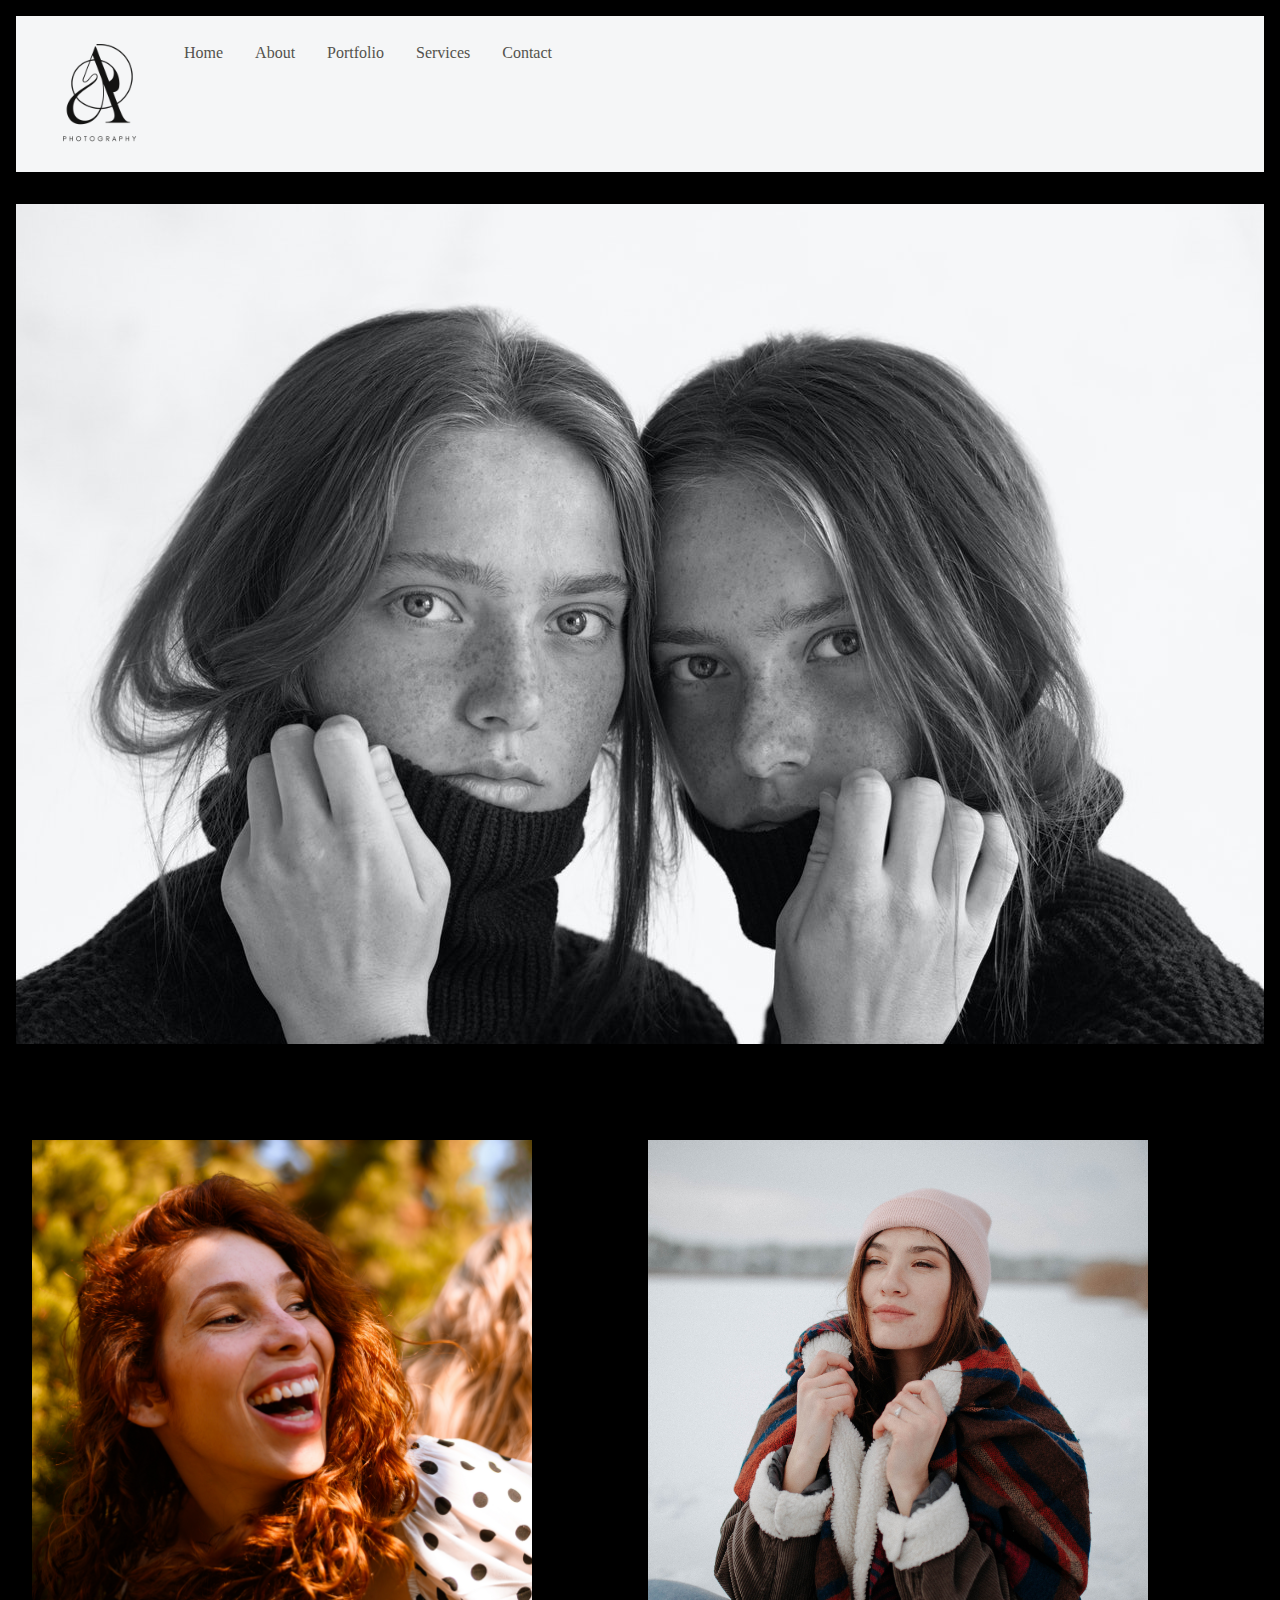
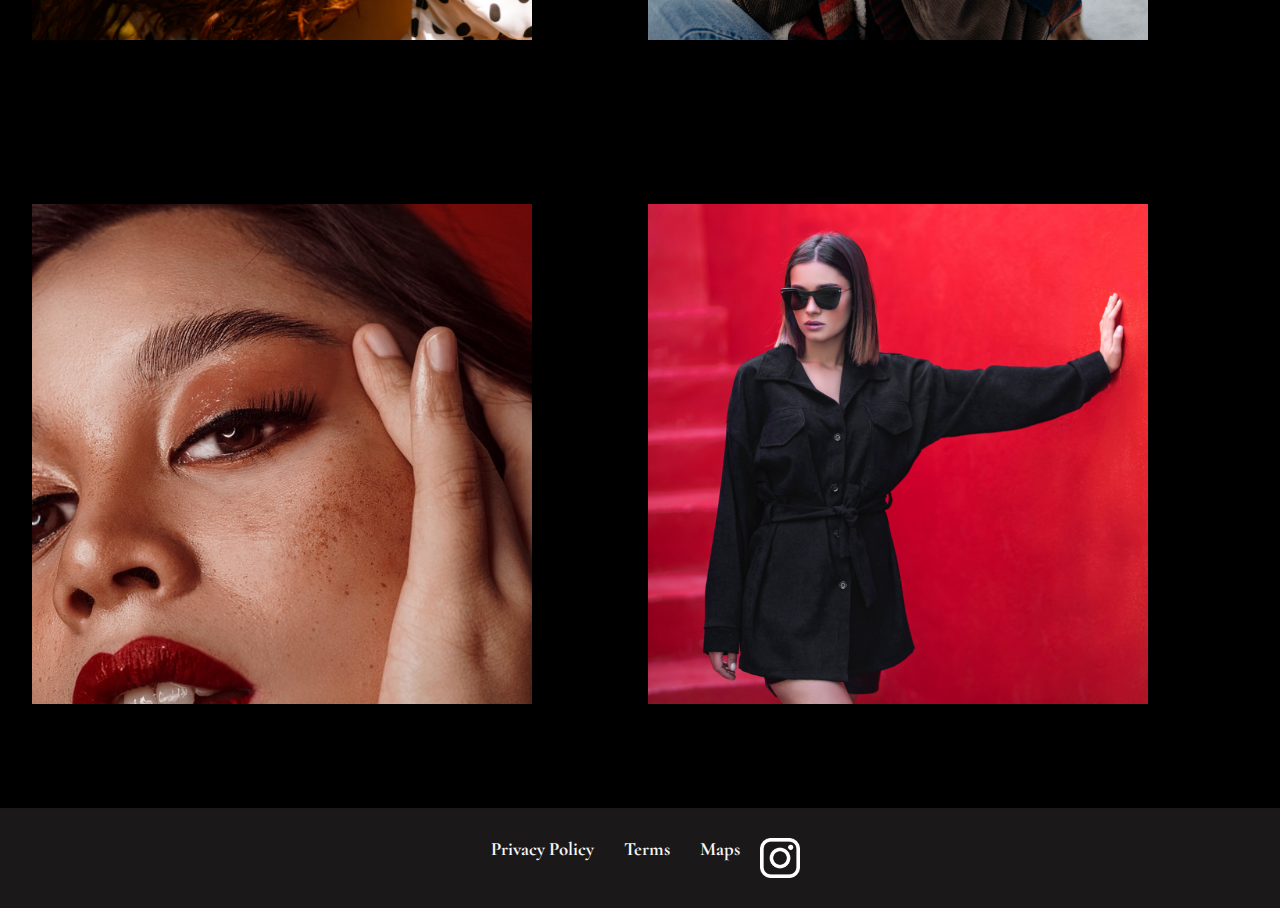
==== index.html @ 036cdefa "first commit" ====
<!DOCTYPE html>
<html lang="en">
<head>
    <meta charset="UTF-8">
    <meta http-equiv="X-UA-Compatible" content="IE=edge">
    <meta name="viewport" content="width=device-width, initial-scale=1.0">
    <link rel="stylesheet" href="./style.css">
    <title>Document</title>

</head>
<body>


  <nav class="navegador">
     <ul>
    <li>
    <a  href="./sections/home.html"> <img class="logo1" src="./media/logo.1.png"></a>
    </li>
     <li>
    <a href="./sections/home.html">Home</a>
     </li>
     <li>
    <a href="./sections/about.html">About</a>
     </li>
     <li>
    <a href="./sections/portfolio.html">Portfolio</a>
     </li>
     <li>
    <a href="./sections/services.html">Services</a>
     </li>
     <li>
    <a href="./sections/contact.html">Contact</a>
     </li>
     </ul>
    
    </nav>
  

    <div>
        <header>
        <div class="background" img style="background-image: url(./media/bg.bnw.jpg) ;">
        </header> 
    </div>

    <div>
        <img class="portfolio" src="./media/item4.jpg" alt="image" width="500" height="500">
        <img class="portfolio" src="./media/item5.jpg" alt="image" width="500" height="500">
        <img class="portfolio" src="./media/item6.jpg" alt="image" width="500" height="500">
        <img class="portfolio" src="./media/item9.jpg" alt="image" width="500" height="500">
    </div>

   
    <footer class="footer">
        <p>
        <h3>Privacy Policy</h3>
        </p>
        <p>
        <h3>Terms</h3>
        </p>
        <p>
        <h3>Maps</h3>
        </p>
        <img src="../media/instagram.png" alt="" width="40px height"=40px>
    </footer>
        
        
        
    


</body>
</html>
---- style.css ----
@import url('https://fonts.googleapis.com/css2?family=Caveat:wght@700&family=Kite+One&family=Poiret+One&family=Raleway:wght@100&display=swap');
@import url('https://fonts.googleapis.com/css2?family=Caveat:wght@700&family=Cormorant+Garamond&family=Kite+One&family=Poiret+One&family=Raleway:wght@100&display=swap');


*{
    padding: 0px;
    margin: 0px;
}
body{
  background-color: black;
  color: #f5f6f7;
}
nav{
  display: grid;
  padding: 1em;
}
header{
  padding: 1em; 
}
.navegador ul {
  display: -webkit-inline-box;
  grid-template-rows: 1fr;
  list-style: none;
  padding: 20px;
  background: #f5f6f7;
   
}
.navegador .logo1{
  width: 100px;
  height: 100px;
}
.navegador li a {
  color: #53524d;
  display: flex;
  text-decoration: none;
  padding: .5em 1em;  
}
.navegador li a:hover {
  background: rgba(160, 154, 154, 0.541);
  color: white; 
}
.background{
  display: flex;
  padding: 20px;
  width: 1250;
  height: 800px;
}
.section{
  padding: 50px;
  text-align: center;
  font-size: 50px;
  font-family: 'Cormorant Garamond', serif;
}  
.portfolio{
  display: flex;
  display: inline-flex;
  gap: 2em;
  padding: 5em;
  padding-left: 2em;
  justify-content: center;
}
.portfolio:hover {
  filter: grayscale(100%);
  transform: scale(1.04);
}
.footer {
  display: flex;
  margin-top:20px;
  padding:30px;
  gap:10px;
  justify-content: center;
  text-align: center;
  background-color: #1a1818;
  font-family: 'Cormorant Garamond', serif;
}
.grid-item:hover {
  filter: grayscale(100%);
  transform: scale(1.04);
}
.grid-container{
  display: grid;
  grid-template-columns: repeat(auto-fill, minmax(500px, 1fr));
  grid-auto-rows: minmax(500px, auto);
  gap: 20px;
  padding: 20px;
  grid-auto-flow: dense;
}

/*MOBILE*/
@media screen and (max-width: 320px){ 
  .navegador ul{
    display: flex;
    
    flex-direction: column;
    background-color: rgba(255, 255, 255, 0.548); 
    }
  .background{
    padding: 20px;
    width: 500px;
    height: 400px; 
    }
  .portfolio{
    display: flex;
    flex-direction: column;
    } 
    .tall {
      grid-row: span 2;
    }
  }
/*TABLET*/
@media screen and (max-width: 600px){ 
.navegador ul{
  flex-direction: column;
  background-color: black ;
  text-decoration-color: white;
  }
.background{
  padding: 20px;
  width: 850px;
  height: 600px; 
  }
.portfolio{
  display: flex;
  display: inline-block;
  }
  .tall {
    grid-row: span 2;
  }
}
/*LAPTOP*/
@media screen and (max-width: 1024px){ 
  .navegador ul{
    display: flex;
    display: inline-flexbox;
    background-color: white;
    }
  .background{
    padding: 20px;
    width: 1250px;
    height: 800px; 
    }
  .portfolio{
    display: flex;
    display: inline-block;
    }
    .tall {
      grid-row: span 2;
    }
  }
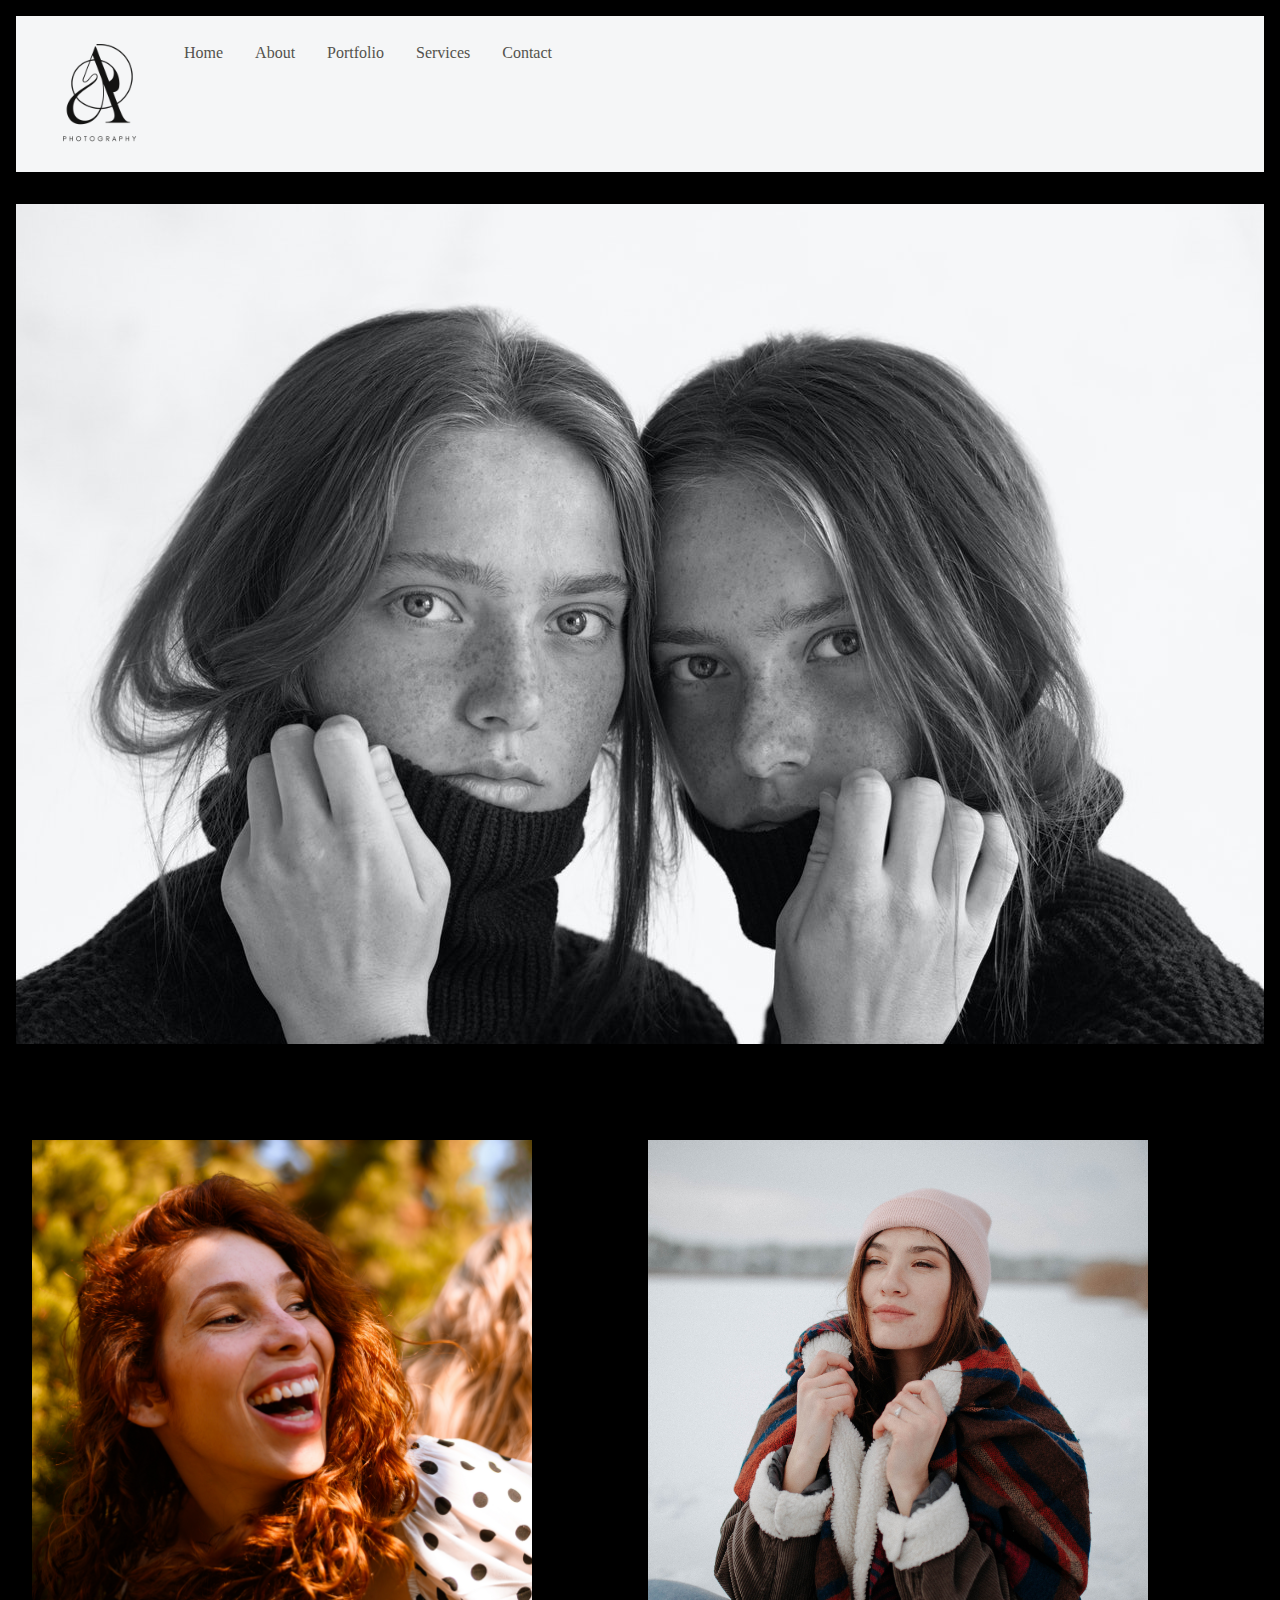
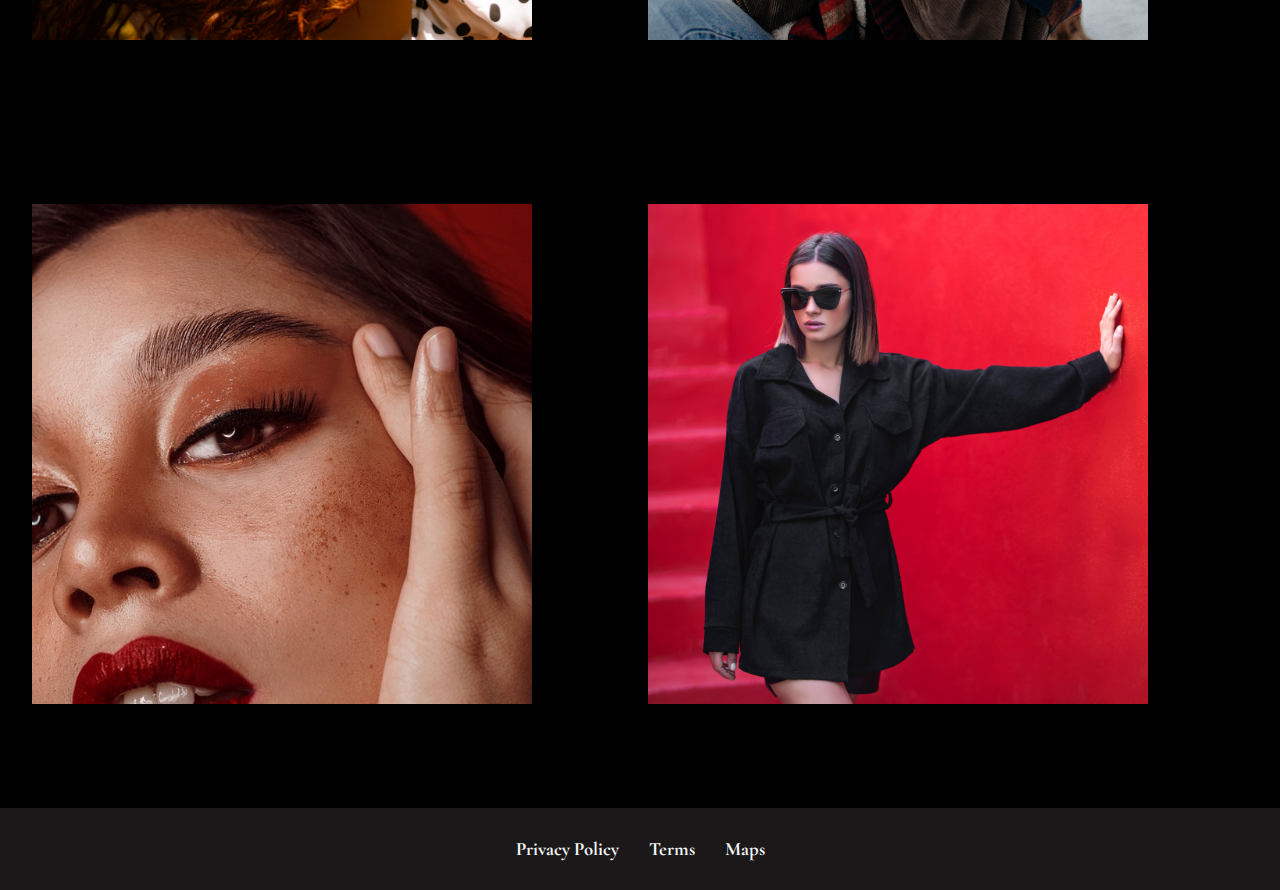
==== commit 7eebbf07: "about style" ====
--- a/index.html
+++ b/index.html
@@ -60,7 +60,7 @@
         <p>
         <h3>Maps</h3>
         </p>
-        <img src="../media/instagram.png" alt="" width="40px height"=40px>
+        <img src="../media/instagram.png" alt="" width="40px height=40px>
     </footer>
         
         
--- a/style.css
+++ b/style.css
@@ -86,6 +86,72 @@
   grid-auto-flow: dense;
 }
 
+
+}
+.box-image{
+  width: 500px;
+  height: auto;
+  
+}   
+
+.theBox1{
+        
+        width: 500px;
+        height: 600px;
+        border-radius: 5px;
+        overflow: hidden;
+        position: relative;
+        margin: 10px 0px 40px 15px;
+        display:inline-block;
+    }
+
+    .txtBox1{
+        padding:20px;
+        position: absolute;
+        height: auto;
+        width: 100%;
+        background-color:white;
+        bottom: 0; 
+    }
+
+
+    .theBox3{
+  
+      width: 500px;
+      height: 600px;
+      border-radius: 5px;
+      overflow: hidden;
+      position: relative;
+      margin: 10px 0px 40px 15px;
+      display:inline-block;
+  }
+
+  .txtBox3{
+      padding:20px;
+      position: absolute;
+      height: auto;
+      width: 100%;
+      background-color:white;
+      bottom: 0; 
+  }    
+h5{ 
+        padding:0px;
+        margin:10px 20px 10px 15px;
+        font-size:50px;
+        font-family: 'Cormorant Garamond', serif;
+        text-transform:uppercase;
+        color:rgb(26, 25, 25);
+    }
+
+h4{ 
+        padding:0px;
+        margin:10px 20px 50px 20px;
+        font-size:13;
+        font-weight:bold;
+        color:rgb(20, 20, 20);
+    }
+
+    
 /*MOBILE*/
 @media screen and (max-width: 320px){ 
   .navegador ul{
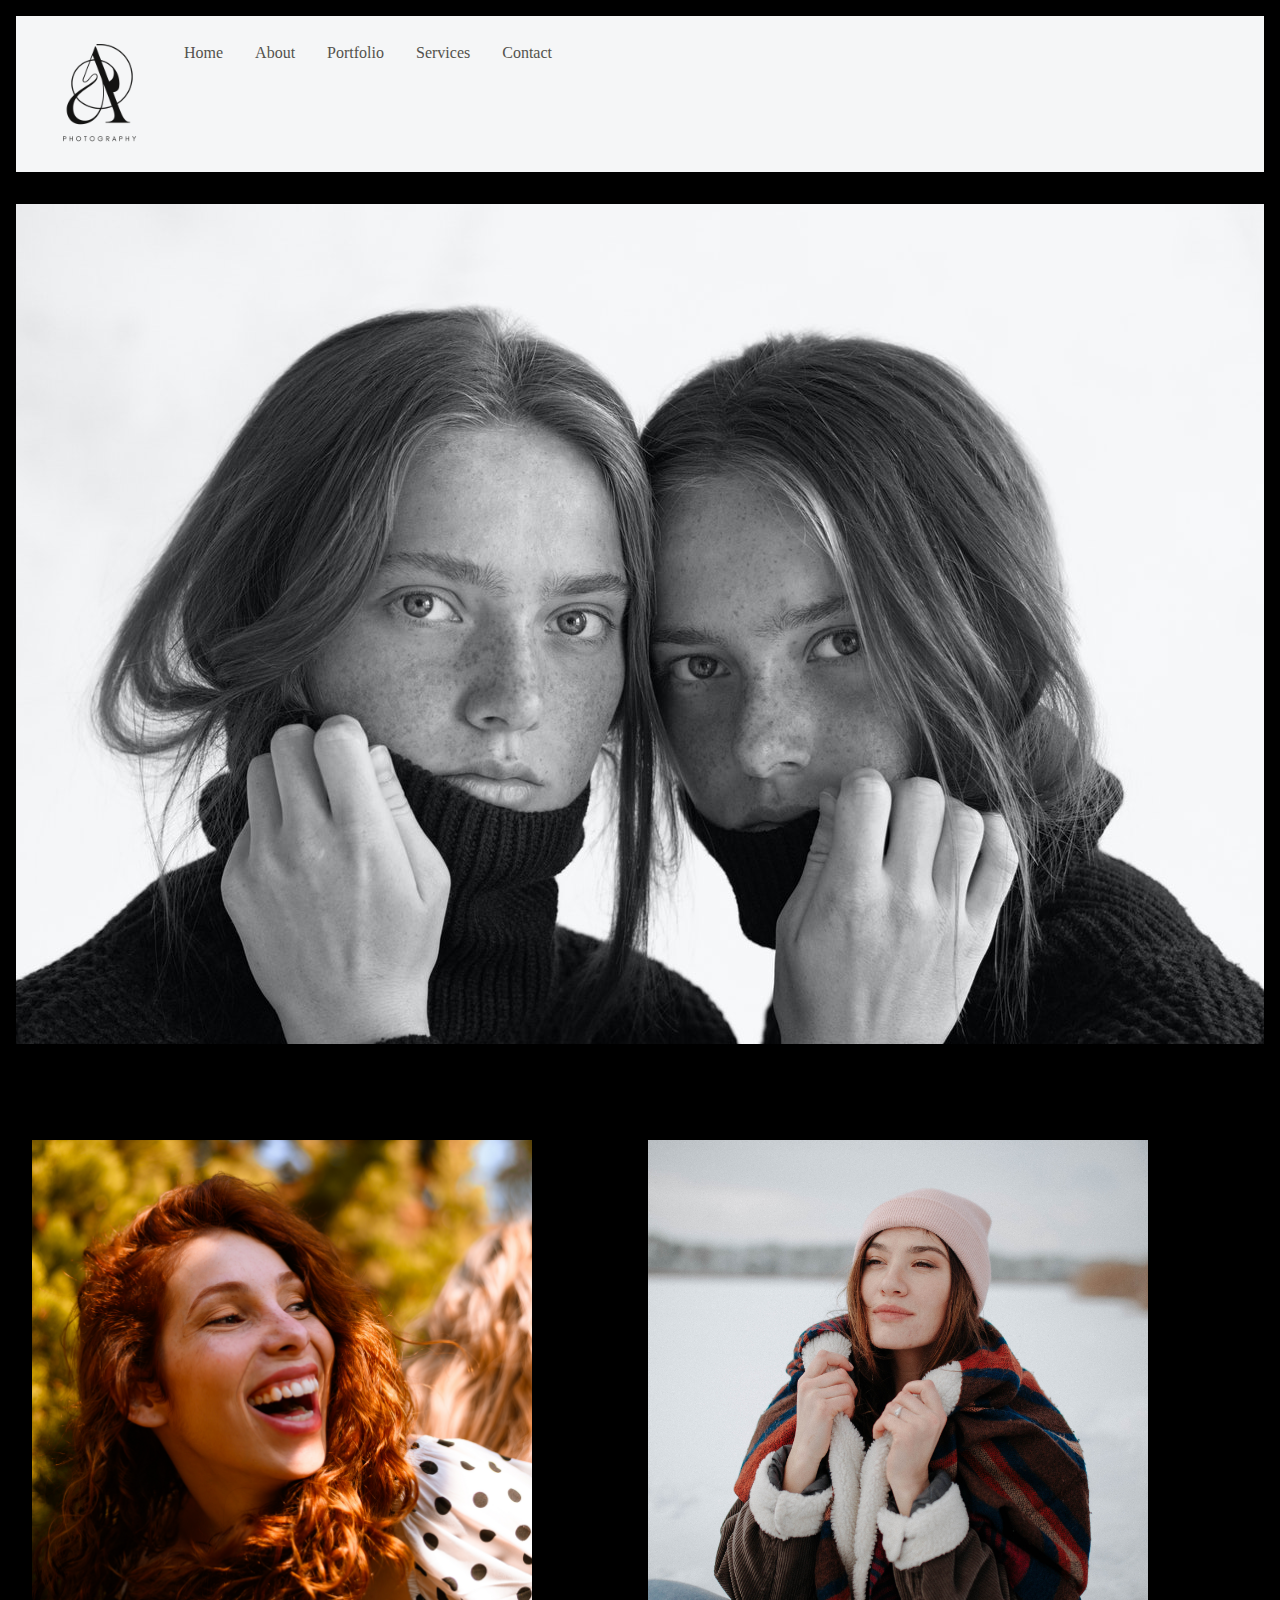
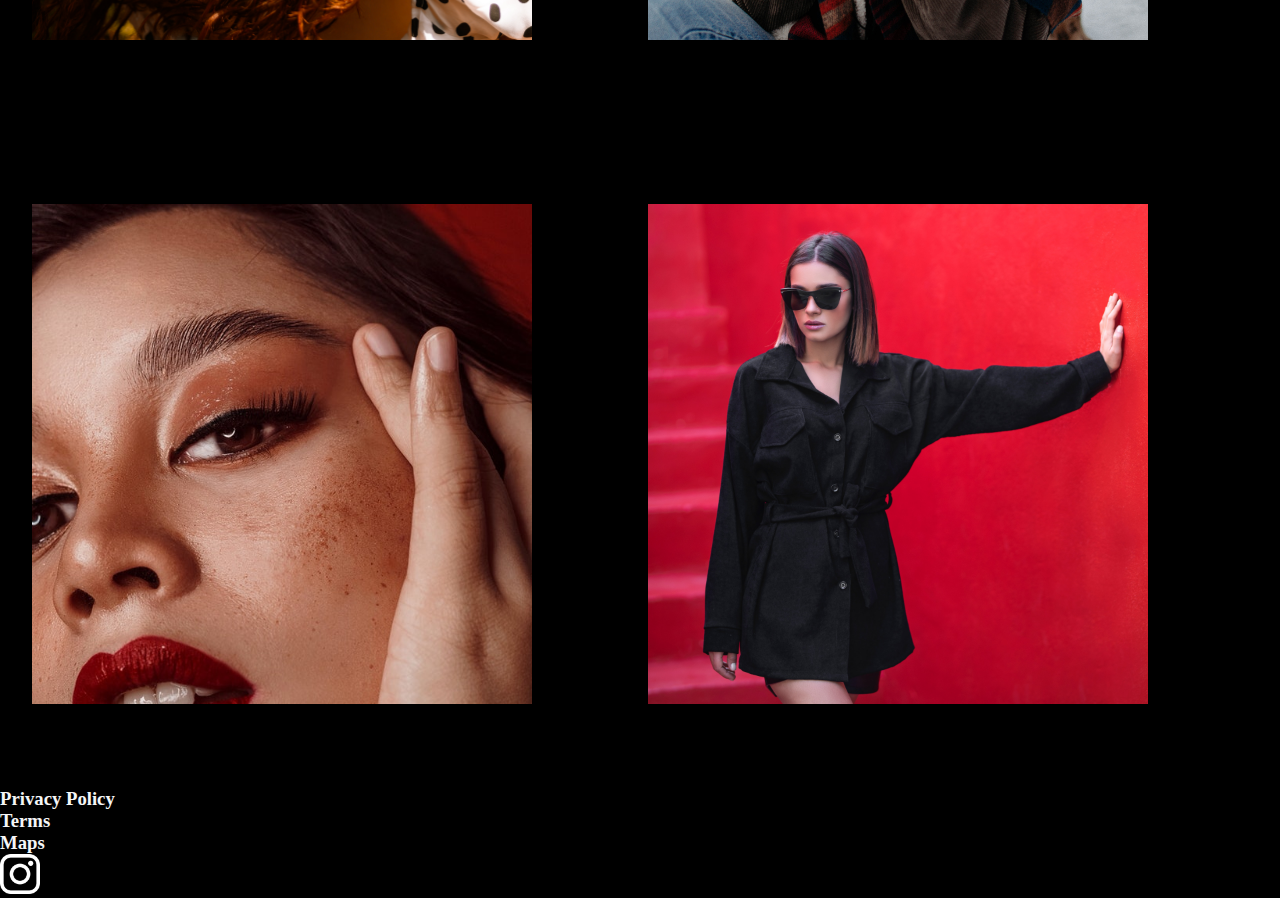
==== commit 53fab5e3: "about" ====
--- a/index.html
+++ b/index.html
@@ -50,7 +50,7 @@
     </div>
 
    
-    <footer class="footer">
+    <footer>
         <p>
         <h3>Privacy Policy</h3>
         </p>
@@ -60,7 +60,7 @@
         <p>
         <h3>Maps</h3>
         </p>
-        <img src="../media/instagram.png" alt="" width="40px height=40px>
+        <img src="../media/instagram.png" alt=" "width="40px height= "40px>
     </footer>
         
         
--- a/style.css
+++ b/style.css
@@ -22,8 +22,7 @@
   grid-template-rows: 1fr;
   list-style: none;
   padding: 20px;
-  background: #f5f6f7;
-   
+  background: #f5f6f7;  
 }
 .navegador .logo1{
   width: 100px;
@@ -70,7 +69,7 @@
   gap:10px;
   justify-content: center;
   text-align: center;
-  background-color: #1a1818;
+  background-color: #fff8f8;
   font-family: 'Cormorant Garamond', serif;
 }
 .grid-item:hover {
@@ -87,11 +86,9 @@
 }
 
 
-}
 .box-image{
   width: 500px;
-  height: auto;
-  
+  height: auto; 
 }   
 
 .theBox1{
@@ -105,50 +102,49 @@
         display:inline-block;
     }
 
-    .txtBox1{
-        padding:20px;
-        position: absolute;
-        height: auto;
-        width: 100%;
-        background-color:white;
-        bottom: 0; 
-    }
-
-
-    .theBox3{
-  
-      width: 500px;
-      height: 600px;
-      border-radius: 5px;
-      overflow: hidden;
-      position: relative;
-      margin: 10px 0px 40px 15px;
-      display:inline-block;
-  }
-
-  .txtBox3{
-      padding:20px;
-      position: absolute;
-      height: auto;
-      width: 100%;
-      background-color:white;
-      bottom: 0; 
+.txtBox1{
+  padding:20px;
+  position: absolute;
+  height: auto;
+  width: 100%;
+  background-color:white;
+  bottom: 0; 
+  }
+
+
+.theBox3{
+  width: 500px;
+  height: 600px;
+  border-radius: 5px;
+  overflow: hidden;
+  position: relative;
+  margin: 10px 0px 40px 15px;
+  display:inline-block;
+  }
+
+.txtBox3{
+  padding:20px;
+  position: absolute;
+  height: auto;
+  width: 100%;
+  background-color:white;
+  bottom: 0; 
   }    
 h5{ 
-        padding:0px;
-        margin:10px 20px 10px 15px;
-        font-size:50px;
-        font-family: 'Cormorant Garamond', serif;
-        text-transform:uppercase;
-        color:rgb(26, 25, 25);
-    }
+  padding:0px;
+  margin:10px 20px 10px 15px;
+  font-size:50px;
+  font-family: 'Cormorant Garamond', serif;
+  text-transform:uppercase;
+  color:rgb(26, 25, 25);
+  }
 
 h4{ 
-        padding:0px;
-        margin:10px 20px 50px 20px;
-        font-size:13;
-        font-weight:bold;
-        color:rgb(20, 20, 20);
+  padding:0px;
+  margin:10px 20px 50px 20px;
+  font-size:13;
+  font-weight:bold;
+  color:rgb(20, 20, 20);
     }
 
     
